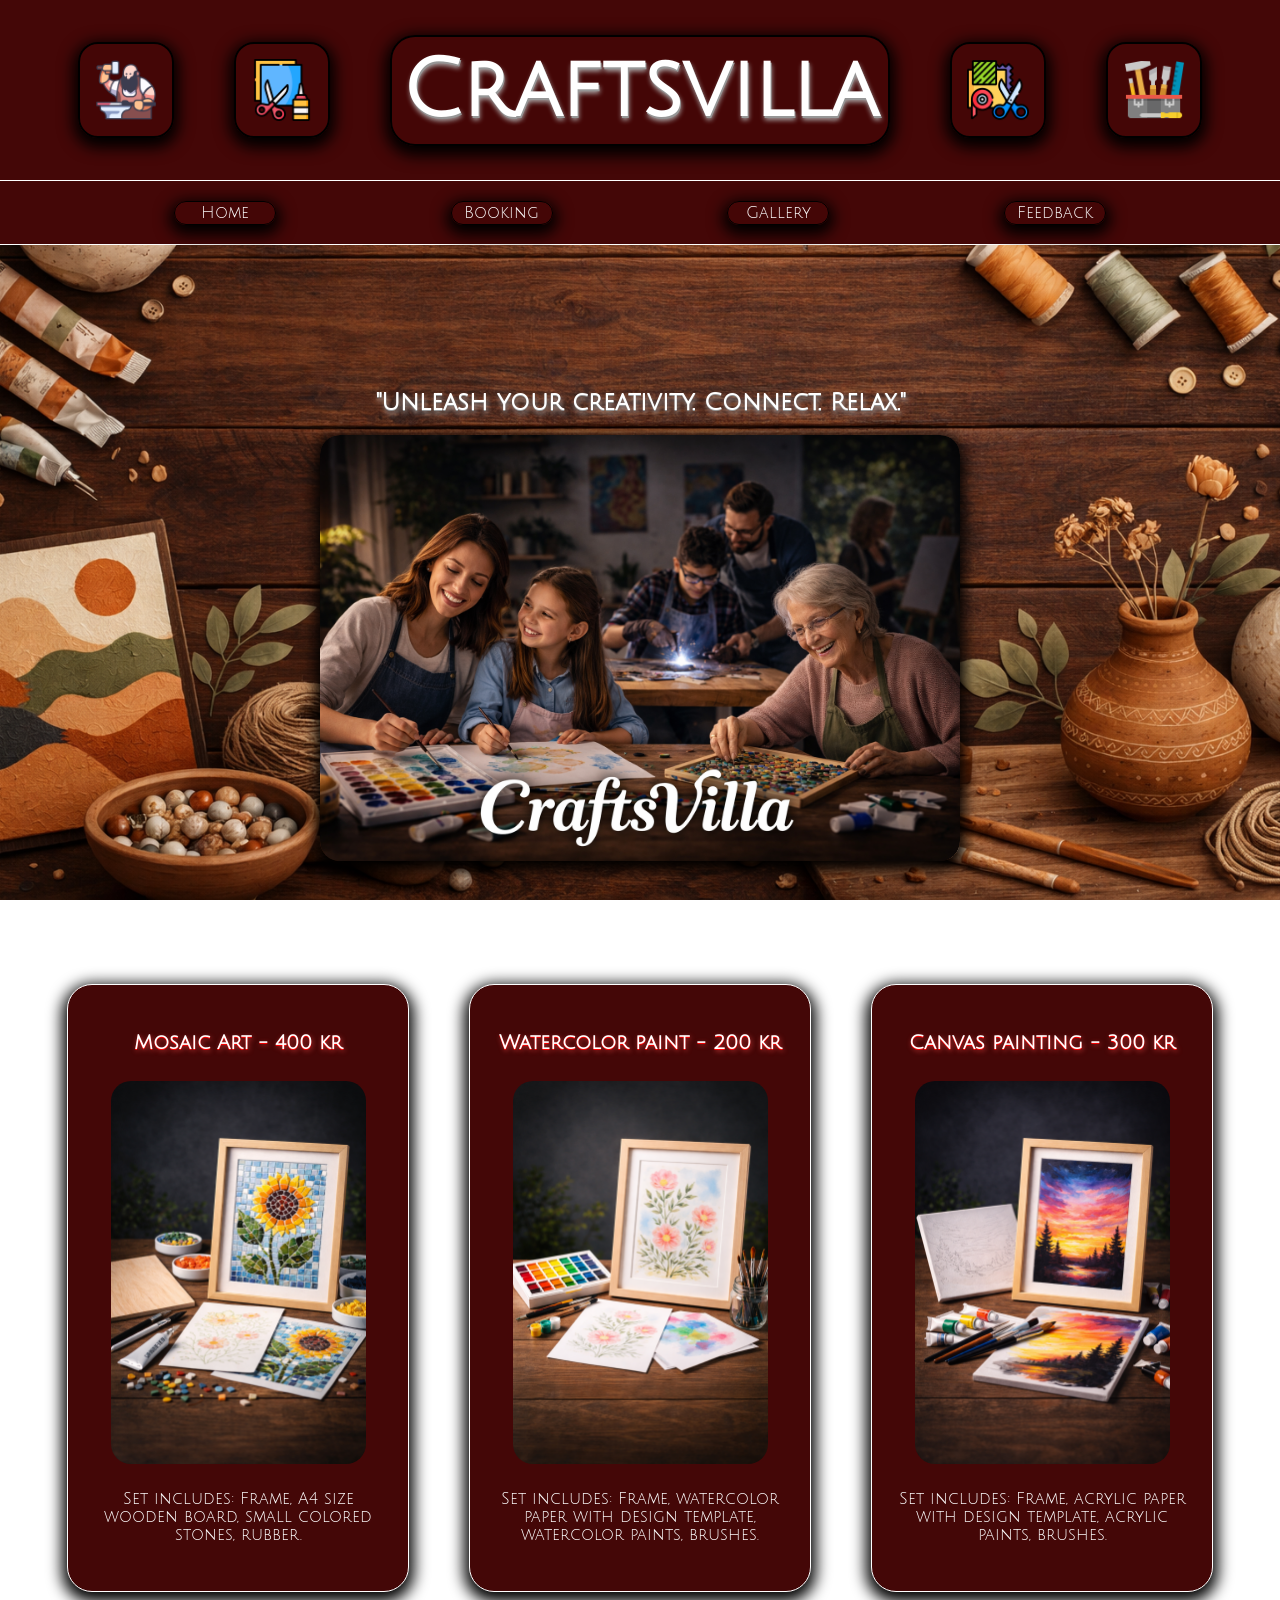
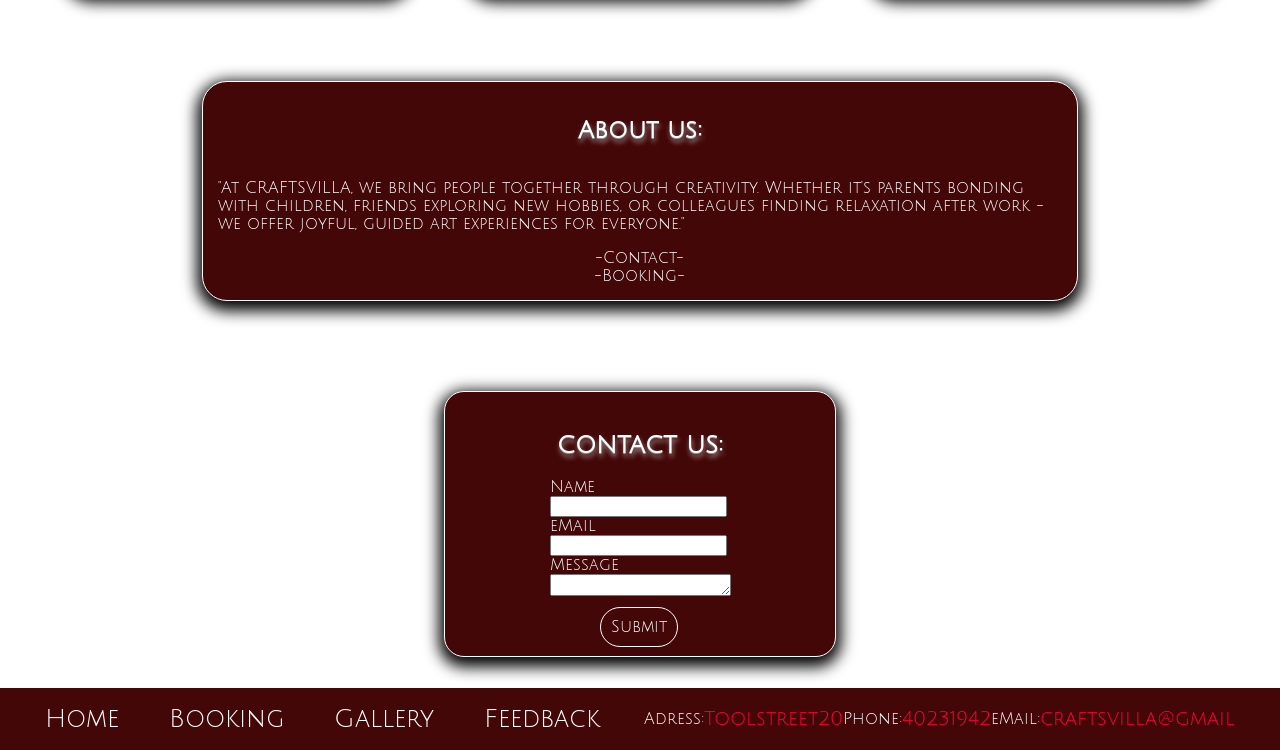
==== index.html @ a6f53b28 "first commit" ====
<!DOCTYPE html>
<html lang="en">
<head>
    <meta charset="UTF-8">
    <meta name="viewport" content="width=device-width, initial-scale=1.0">
    <link rel="stylesheet" href="style.css">
    <title>Craftsvilla</title>
</head>
<body>
<!-- Header section start -->
<header class="header-section">
    <div class="navbar">
        <img src="images/logoicons/blacksmith.png" alt="blacksmith & anvil">
        <img src="images/logoicons/paper-crafts.png" alt="scissor & paper">
        <h1 id="logo-text">Craftsvilla</h1>
        <img src="images/logoicons/handcraft.png" alt="scissor & tools">
        <img src="images/logoicons/tool-box.png" alt="toolbox">
    </div>
    <div class="navbar-2">
        <a id="home-btn" href="index.html">Home</a>
        <a id="booking-btn" href="booking.html">Booking</a>
        <a id="gallery-btn" href="gallery.html">Gallery</a>
        <a id="feedback-btn" href="feedback.html">Feedback</a>
    </div>
</header>
<!-- Header section end -->

<!-- Hero section start -->
<section class="hero-section">
    <div class="hero-box">
        <h2>"Unleash your creativity. Connect. Relax."</h2>
        <img src="images/heroimg-darker.png" alt="heroimg">
    </div>
</section>
<!-- Hero section end -->

<!-- Main section start -->
<section class="main-section">
    <div id="main-box1">
        <h2 id="main-box1-title">Mosaic Art - 400 kr</h2>
        <img src="images/annonse/mosaik.png" alt="collection of art">
        <p>Set includes: Frame, A4 size wooden board, small colored stones, rubber.</p>
    </div>
    <div id="main-box2">
        <h2 id="main-box2-title">Watercolor paint - 200 kr</h2>
        <img src="images/annonse/akrylmaling.png" alt="collection of art">
        <p>Set includes: Frame, watercolor paper with design template, watercolor paints, brushes.</p>
    </div>
    <div id="main-box3">
        <h2 id="main-box3-title">Canvas painting - 300 kr</h2>
        <img src="images/annonse/lærætt.png" alt="collection of art">
        <p>Set includes: Frame, acrylic paper with design template, acrylic paints, brushes.</p>
    </div>
</section>
<!-- Main section end -->
<!-- About section start -->
<section class="about-section">
    <div class="about-box">
        <h2>About us:</h2>
        <p>"At CRAFTSVILLA, we bring people together through creativity. Whether it's parents bonding with children, friends exploring new hobbies, or colleagues finding relaxation after work - we offer joyful, guided art experiences for everyone."</p>
        <a href="feedback.html">-Contact-</a>
        <a href="booking.html">-Booking-</a>
    </div>
</section>
<!-- About section end -->
<!-- Contact Section start -->
<section class="contact-section">
    <div class="contact-box">
        <h2>CONTACT US:</h2>
        <form class="contact-form" action="#">
            <label for="fname">Name</label>
            <br>
                <input type="text" id="fname" name="fname"><br>
            <label for="e-mail">eMail</label>
            <br>
                <input type="email" name="e-mail" id="e-mail"><br>
            <label for="message">Message</label>
            <br>
                <textarea></textarea><br>
            <br>
            <a href="#">Submit</a>
        </form>
    </div>
</section>
<!-- Contact section end -->
<!-- Footer section start-->
<footer class="footer-section">
    <div class="footer-btn-box">
        <a href="index.html">Home</a>
        <a href="booking.html">Booking</a>
        <!-- <a href="#about-section">About-us</a> -->
        <!-- <a href="feedback.html">Contact</a> -->
        <a href="gallery.html">Gallery</a>
        <a href="feedback.html">Feedback</a>
    </div>
    <div class="footer-textbox">
        <p>Adress:</p>
            <p class="footer-txt2">Toolstreet20</p>
        <p>Phone:</p>
            <p class="footer-txt2">40231942</p>
        <p>eMail:</p>
            <p class="footer-txt2">craftsvilla@gmail</p>
    </div>
</footer>
<!-- Footer section end -->
</body>
</html>
---- style.css ----
@import url('https://fonts.googleapis.com/css2?family=Julius+Sans+One&display=swap');

html{
    width: 100%;
}
body{
    display: flex;
    flex-direction: column;
    justify-content: space-evenly;
    align-items: center;
    font-size: 16px;
    width: 100%;
    height: 100vh;
    margin: 0px;
    padding: 0px;
    /* background-image: url(images/backgrounds/flat-lay-copy-space-paint.jpg); */
    background-image: url(images/backgrounds/walnut-background.png);
    background-attachment: fixed;
    background-size: cover;
    background-position: center;
    background-repeat: no-repeat;
    font-family: Julius Sans One;
}
img{
    width: 15vw;
    border-radius: 20px;
}
h1{
    text-shadow: 1px 2px 0 #969696, 1px 4px 5px #aba8a8;
    color: white;
}
h2{
    color: white;
    font-family: Julius Sans One;
    text-shadow: 0px 1px 0 #969696, 1px 4px 5px #aba8a8;

}
/* HEADER START */
.header-section{
    width: 100%;
    display: flex;
    flex-direction: column;
    justify-content: space-evenly;
    align-items: center;
}
.navbar{
    display: flex;
    background-color: #440707;
    /* background-image: url(images/backgrounds/flat-lay-copy-space-paint-flipped.jpg); */
    /* background-image: url(images/backgrounds/walnut-background.png); */
    background-position: center;
    background-size: cover;
    width: 100%;
    height: 20vh;
    justify-content: center;
    align-items: center;
    gap: 60px;
    border-bottom: #ffffff 1px solid;
    margin: auto;
    padding: auto;
}
#logo-text{
    color: rgb(255, 255, 255);
    font-size: 80px;
    box-shadow: 0px 5px 15px 5px #000000;
    border-radius: 25px;
    border: 2px solid black;
    /* border-top: none; */
    padding: 10px;
    background-color: #440707b4;
}
.navbar img{
    aspect-ratio: 1;
    background-color: #440707b4;
    width: 62px;
    padding: 15px;
    border-radius: 20px;
    box-shadow: 0px 5px 15px 5px #000000;
    border: solid black 2px;

}
.navbar-2{
    background-color: #440707;
    width: 100%;
    height: 7vh;
    display: flex;
    justify-content: space-evenly;
    align-items: center;
    border-bottom: #ffffff solid 1px;
}
#home-btn, #booking-btn, #gallery-btn, #feedback-btn{
    text-decoration: none;
    background-color: #440707b4;
    border: #000000 solid 1px;
    border-radius: 45px;
    box-shadow: 0px 5px 15px 5px #000000;
    font-family: Julius Sans One;
    color: white;
    height: 22px;
    width: 100px;
    display: flex;
    justify-content: center;
    align-items: center;

}
#home-btn:hover, #booking-btn:hover, #gallery-btn:hover, #feedback-btn:hover{
    box-shadow: 0px 5px 15px 5px #ffffff66;
    background-color: #880808d3;
    border: #ffffff 1px solid;

}
/* HEADER END */
/* HERO START */
.hero-section{
    width: 100%;
    display: flex;
    justify-content: center;
    align-items: center;
    margin-bottom: 100px;
    margin-top: 100px;
}
.hero-box{
    width: 50%;
    height: 25rem;
    display: flex;
    flex-direction: column;
    justify-content: center;
    align-items: center;
    padding: 20px;
    margin: 50px;
}
.hero-section img{
    width: 100%;
    box-shadow: 0px 5px 15px 5px #000000;

}

/* HERO END */
/* MAIN SECTION START */
.main-section{
    display: flex;
    justify-content: center;
    align-items: center;
    gap: 60px;
    margin-top: 20px;
    width: 100%;
    margin-bottom: 100px;
}
#main-box1, #main-box2, #main-box3{
    /* box-shadow: 0px 5px 15px 10px #000000; */
    display: flex;
    flex-wrap: nowrap;
    text-align: center;
    flex-direction: column;
    justify-content: space-evenly;
    align-items: center;
    background-color: #440707;
    border: #ffffff 1px solid;
    border-radius: 25px;
    width: 300px;
    height: 100%;
    box-shadow: 0px 5px 15px 5px #000000;
    color: white;
    padding: 20px;
}
#main-box1-title, #main-box2-title, #main-box3-title{
    font-size: 20px;
    text-shadow: 0px 1px 0 #ff0000, 1px 2px 5px #d03a3a;

}
#main-box1:hover, #main-box2:hover, #main-box3:hover{
    box-shadow: 0px 5px 15px 5px #848484;
#main-box1-title, #main-box2-title, #main-box3-title{
    color:#ffffff;
    text-shadow: 0px 1px 0 #ff0000, 1px 8px 5px #d03a3a;

}
}
.main-section img{
    /* box-shadow: 0px 5px 15px 5px #000000; */
    width: 85%;
}
.about-section{
    display: flex;
    justify-content: space-evenly;
    align-items: center;
    gap: 50px;
    margin-top: 20px;
    width: 100%;
    height: 200px;
    margin-bottom: 100px;
}
.about-box{
    display: flex;
    flex-direction: column;
    justify-content: center;
    align-items: center;
    width: 66%;
    border: #ffffff solid 1px;
    background-color: #440707;
    border-radius: 25px;
    padding: 15px;
    box-shadow: 0px 5px 15px 5px #000000;

}
.about-section p{
    color: white;
}
.about-section a{
    text-decoration: none;
    color: white;
}
.about-section a:hover{
    color: red;
    border-radius: 25px;
    text-shadow: 0px 1px 0 #969696, 1px 4px 5px #aba8a8;
}
/* CONTACT SECTION START */
.contact-section{
    display: flex;
    justify-content: center;
    align-items: center;
    height: auto;

}
.contact-box{
    display: flex;
    flex-direction: column;
    justify-content: space-evenly;
    align-items: center;
    width: 350px;
    height: auto;
    background-color: #440707;
    border-radius: 20px;
    margin-bottom: 30px;
    color: white;
    padding: 20px;
    border: white solid 1px;
    box-shadow: 0px 5px 15px 5px #000000;
}
.contact-form #message{
    max-width: fit-content;
    max-height: fit-content;
    height:auto;
}
.contact-form textarea{
    max-width: max-content;
    max-height: fit-content;
    height: 16px;

}
.contact-form a{
    text-decoration: none;
    color: white;
    border: white 1px solid;
    border-radius: 20px;
    padding: 10px;
    margin-left: 50px;
}
.contact-form a:hover{
    background-color: #440707e5;
    color: #ffffff;
    text-shadow: 0px 1px 0 #969696, 1px 4px 5px #aba8a8;

}
/* CONTACT SECTION END */
/* FOOTER SECTION START */
.footer-section{
    width: 100%;
    display: flex;
    justify-content: space-evenly;
    align-items: center;
    background-color: #440707;
    border-top: white 1px solid;
}
.footer-btn-box{
    display: flex;
    justify-content: space-evenly;
    align-items: center;
    gap: 50px;
    height: 50px;
}
.footer-section a{
    font-size: 25px;
    text-decoration: none;
    color: white;
}
.footer-section a:hover{
    color: red;
    border-radius: 25px;
    text-shadow: 0px 1px 0 #969696, 1px 4px 5px #aba8a8;
}
.footer-textbox{
    display: flex;
    flex-direction: row;
    align-items: center;
    color: white;
    text-align: center;
}
.footer-txt2{
    color: rgb(255, 0, 60);
    font-size: 20px;
}
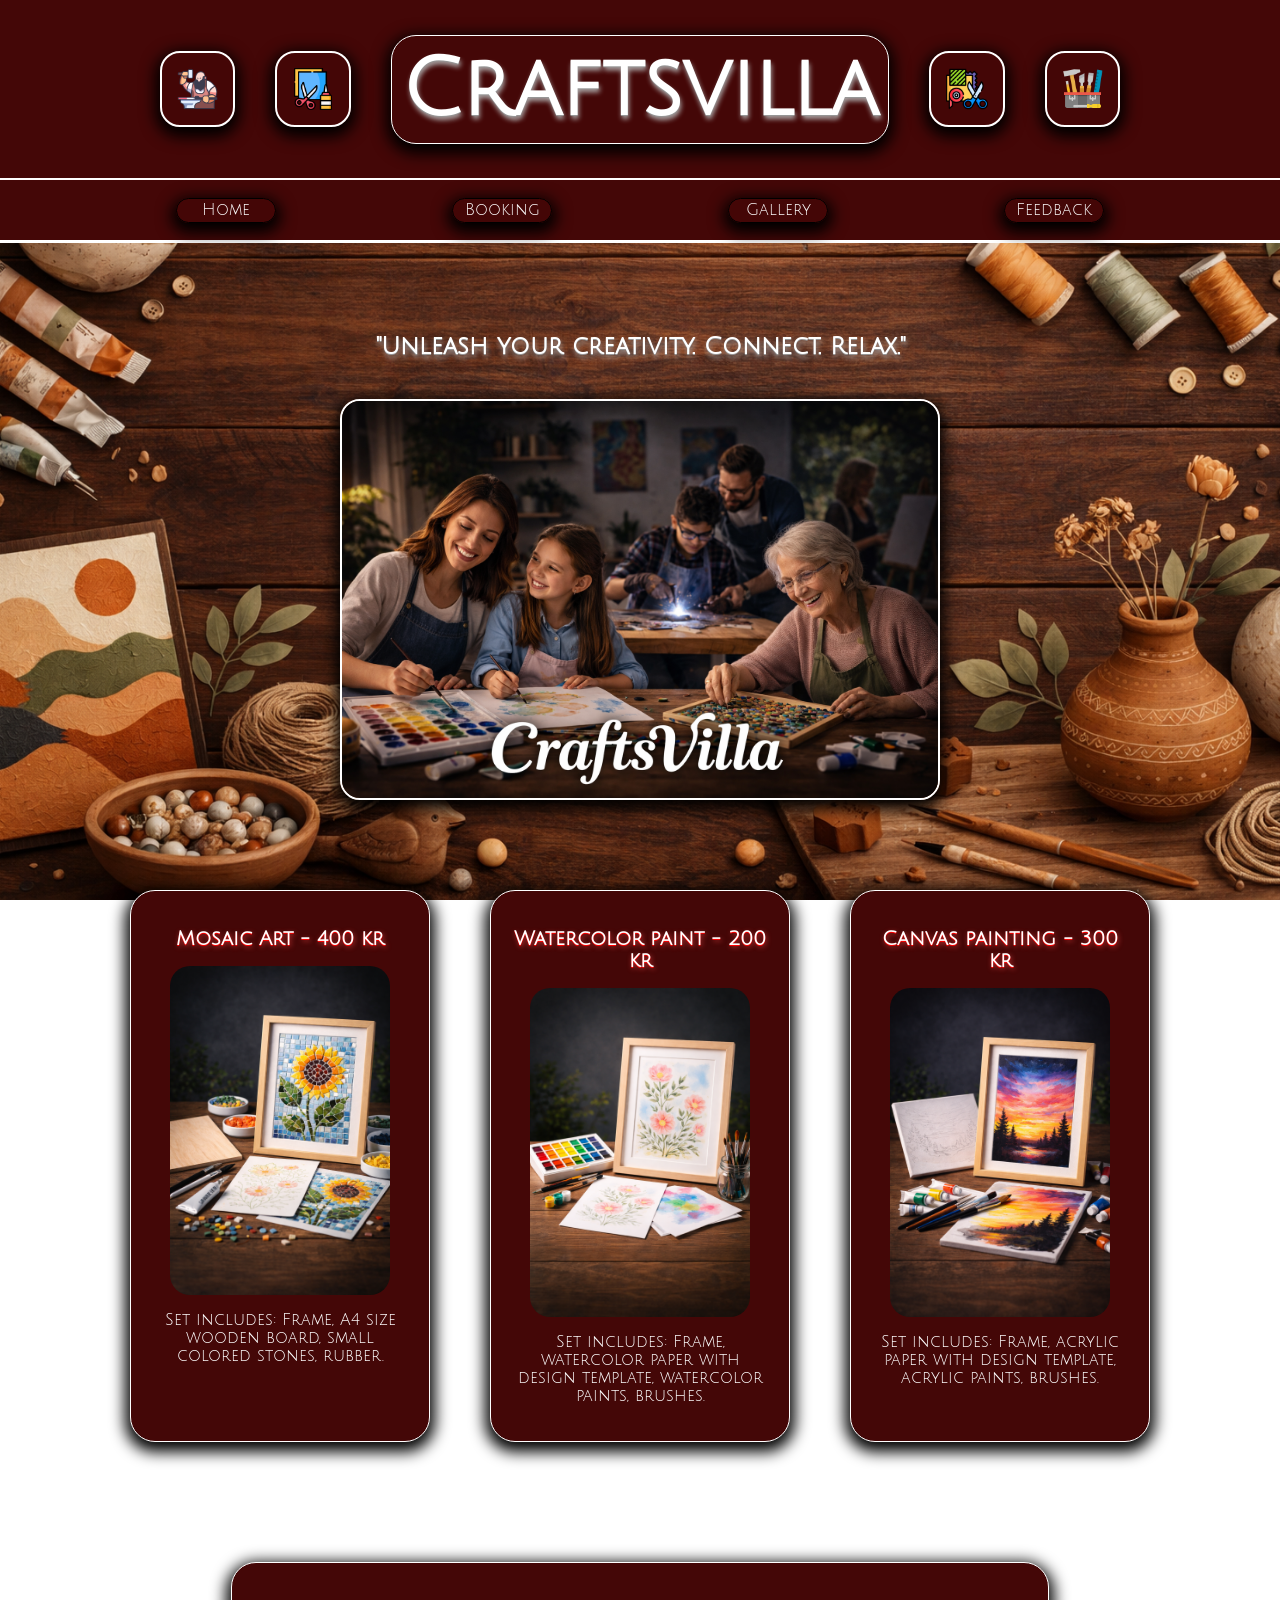
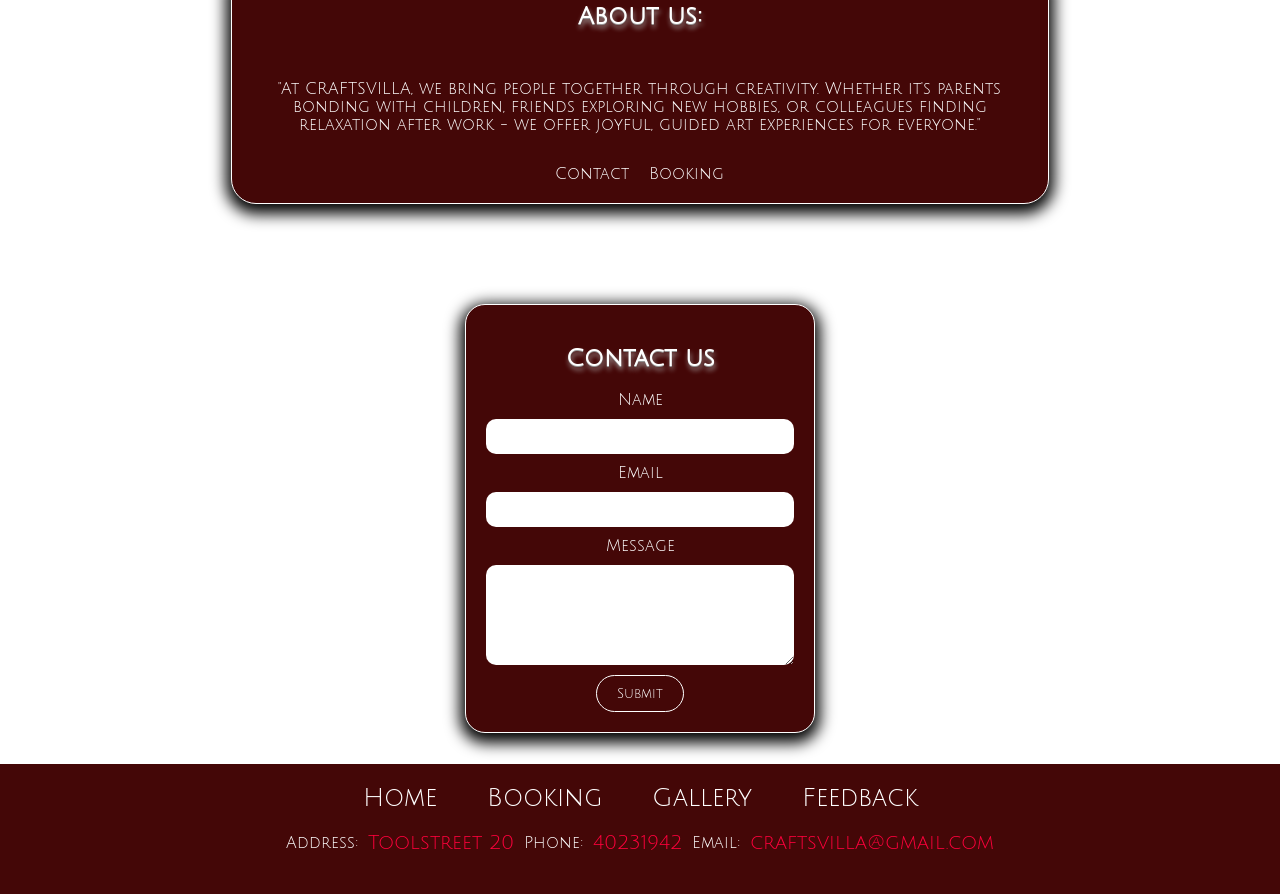
==== commit b01cf937: "Code cleanup + fixes" ====
--- a/index.html
+++ b/index.html
@@ -8,100 +8,106 @@
 </head>
 <body>
 <!-- Header section start -->
-<header class="header-section">
-    <div class="navbar">
-        <img src="images/logoicons/blacksmith.png" alt="blacksmith & anvil">
-        <img src="images/logoicons/paper-crafts.png" alt="scissor & paper">
-        <h1 id="logo-text">Craftsvilla</h1>
-        <img src="images/logoicons/handcraft.png" alt="scissor & tools">
-        <img src="images/logoicons/tool-box.png" alt="toolbox">
-    </div>
-    <div class="navbar-2">
-        <a id="home-btn" href="index.html">Home</a>
-        <a id="booking-btn" href="booking.html">Booking</a>
-        <a id="gallery-btn" href="gallery.html">Gallery</a>
-        <a id="feedback-btn" href="feedback.html">Feedback</a>
-    </div>
-</header>
+    <header class="header-section">
+        <nav class="navbar">
+            <img src="images/logoicons/blacksmith.png" alt="blacksmith & anvil">
+            <img src="images/logoicons/paper-crafts.png" alt="scissor & paper">
+            <h1 class="logo-text">Craftsvilla</h1>
+            <img src="images/logoicons/handcraft.png" alt="scissor & tools">
+            <img src="images/logoicons/tool-box.png" alt="toolbox">
+        </nav>
+
+        <div class="navbar-2">
+            <a href="index.html">Home</a>
+            <a href="booking.html">Booking</a>
+            <a href="gallery.html">Gallery</a>
+            <a href="feedback.html">Feedback</a>
+        </div>
+    </header>
 <!-- Header section end -->
 
 <!-- Hero section start -->
-<section class="hero-section">
-    <div class="hero-box">
-        <h2>"Unleash your creativity. Connect. Relax."</h2>
-        <img src="images/heroimg-darker.png" alt="heroimg">
-    </div>
-</section>
+    <section class="hero-section">
+        <div class="hero-box">
+            <h2>"Unleash your creativity. Connect. Relax."</h2>
+            <img src="images/heroimg-darker.png" alt="craftsvilla hero image">
+        </div>
+    </section>
 <!-- Hero section end -->
 
 <!-- Main section start -->
-<section class="main-section">
-    <div id="main-box1">
-        <h2 id="main-box1-title">Mosaic Art - 400 kr</h2>
-        <img src="images/annonse/mosaik.png" alt="collection of art">
-        <p>Set includes: Frame, A4 size wooden board, small colored stones, rubber.</p>
-    </div>
-    <div id="main-box2">
-        <h2 id="main-box2-title">Watercolor paint - 200 kr</h2>
-        <img src="images/annonse/akrylmaling.png" alt="collection of art">
-        <p>Set includes: Frame, watercolor paper with design template, watercolor paints, brushes.</p>
-    </div>
-    <div id="main-box3">
-        <h2 id="main-box3-title">Canvas painting - 300 kr</h2>
-        <img src="images/annonse/lærætt.png" alt="collection of art">
-        <p>Set includes: Frame, acrylic paper with design template, acrylic paints, brushes.</p>
-    </div>
-</section>
+    <main class="main-section">
+        <div class="product-box">
+            <h2 class="product-title">Mosaic Art - 400 kr</h2>
+            <img src="images/annonse/mosaik.png" alt="mosaic art set">
+            <p>Set includes: Frame, A4 size wooden board, small colored stones, rubber.</p>
+        </div>
+
+        <div class="product-box">
+            <h2 class="product-title">Watercolor paint - 200 kr</h2>
+            <img src="images/annonse/akrylmaling.png" alt="watercolor paint set">
+            <p>Set includes: Frame, watercolor paper with design template, watercolor paints, brushes.</p>
+        </div>
+
+        <div class="product-box">
+            <h2 class="product-title">Canvas painting - 300 kr</h2>
+            <img src="images/annonse/lærætt.png" alt="canvas painting set">
+            <p>Set includes: Frame, acrylic paper with design template, acrylic paints, brushes.</p>
+        </div>
+    </main>
 <!-- Main section end -->
+
 <!-- About section start -->
-<section class="about-section">
-    <div class="about-box">
-        <h2>About us:</h2>
-        <p>"At CRAFTSVILLA, we bring people together through creativity. Whether it's parents bonding with children, friends exploring new hobbies, or colleagues finding relaxation after work - we offer joyful, guided art experiences for everyone."</p>
-        <a href="feedback.html">-Contact-</a>
-        <a href="booking.html">-Booking-</a>
-    </div>
-</section>
+    <section class="about-section">
+        <div class="about-box">
+            <h2>About us:</h2>
+            <p>"At CRAFTSVILLA, we bring people together through creativity. Whether it's parents bonding with children, friends exploring new hobbies, or colleagues finding relaxation after work - we offer joyful, guided art experiences for everyone."</p>
+            <div class="about-links">
+                <a href="feedback.html">Contact</a>
+                <a href="booking.html">Booking</a>
+            </div>
+        </div>
+    </section>
 <!-- About section end -->
+
 <!-- Contact Section start -->
-<section class="contact-section">
-    <div class="contact-box">
-        <h2>CONTACT US:</h2>
-        <form class="contact-form" action="#">
-            <label for="fname">Name</label>
-            <br>
-                <input type="text" id="fname" name="fname"><br>
-            <label for="e-mail">eMail</label>
-            <br>
-                <input type="email" name="e-mail" id="e-mail"><br>
-            <label for="message">Message</label>
-            <br>
-                <textarea></textarea><br>
-            <br>
-            <a href="#">Submit</a>
-        </form>
-    </div>
-</section>
+    <section class="contact-section">
+        <div class="contact-box">
+            <h2>Contact us</h2>
+            <form class="contact-form" action="#">
+                <label for="fname">Name</label>
+                <input type="text" id="fname" name="fname">
+
+                <label for="e-mail">Email</label>
+                <input type="email" id="e-mail" name="e-mail">
+
+                <label for="message">Message</label>
+                <textarea id="message" name="message"></textarea>
+
+                <button type="submit">Submit</button>
+            </form>
+        </div>
+    </section>
 <!-- Contact section end -->
+
 <!-- Footer section start-->
-<footer class="footer-section">
-    <div class="footer-btn-box">
-        <a href="index.html">Home</a>
-        <a href="booking.html">Booking</a>
-        <!-- <a href="#about-section">About-us</a> -->
-        <!-- <a href="feedback.html">Contact</a> -->
-        <a href="gallery.html">Gallery</a>
-        <a href="feedback.html">Feedback</a>
-    </div>
-    <div class="footer-textbox">
-        <p>Adress:</p>
-            <p class="footer-txt2">Toolstreet20</p>
-        <p>Phone:</p>
+    <footer class="footer-section">
+        <div class="footer-btn-box">
+            <a href="index.html">Home</a>
+            <a href="booking.html">Booking</a>
+            <a href="gallery.html">Gallery</a>
+            <a href="feedback.html">Feedback</a>
+        </div>
+
+        <div class="footer-textbox">
+            <p>Address:</p>
+            <p class="footer-txt2">Toolstreet 20</p>
+            <p>Phone:</p>
             <p class="footer-txt2">40231942</p>
-        <p>eMail:</p>
-            <p class="footer-txt2">craftsvilla@gmail</p>
-    </div>
-</footer>
+            <p>Email:</p>
+            <p class="footer-txt2">craftsvilla@gmail.com</p>
+        </div>
+    </footer>
 <!-- Footer section end -->
 </body>
 </html>
--- a/style.css
+++ b/style.css
@@ -1,303 +1,323 @@
 @import url('https://fonts.googleapis.com/css2?family=Julius+Sans+One&display=swap');
 
-html{
-    width: 100%;
-}
+*{
+    box-sizing: border-box;
+}
+
+html, 
 body{
-    display: flex;
-    flex-direction: column;
-    justify-content: space-evenly;
+    width: 100%;
+    margin: 0;
+    padding: 0;
+}
+
+body{
+    min-height: 100vh;
+    display: flex;
+    flex-direction: column;
     align-items: center;
     font-size: 16px;
-    width: 100%;
-    height: 100vh;
-    margin: 0px;
-    padding: 0px;
-    /* background-image: url(images/backgrounds/flat-lay-copy-space-paint.jpg); */
+    font-family: "Julius Sans One", sans-serif;
     background-image: url(images/backgrounds/walnut-background.png);
     background-attachment: fixed;
     background-size: cover;
     background-position: center;
     background-repeat: no-repeat;
-    font-family: Julius Sans One;
-}
+}
+
 img{
-    width: 15vw;
+    max-width: 100%;
     border-radius: 20px;
 }
-h1{
-    text-shadow: 1px 2px 0 #969696, 1px 4px 5px #aba8a8;
-    color: white;
-}
+/* Text properties */
+h1, 
 h2{
     color: white;
-    font-family: Julius Sans One;
-    text-shadow: 0px 1px 0 #969696, 1px 4px 5px #aba8a8;
-
-}
-/* HEADER START */
+    text-shadow: 0 1px 0 #969696, 1px 4px 5px #aba8a8;
+}
+
+p, 
+label{
+    color: white;
+}
+
+/* Header-section-start */
 .header-section{
     width: 100%;
     display: flex;
     flex-direction: column;
+    align-items: center;
+}
+
+.navbar{
+    width: 100%;
+    height: 20vh;
+    display: flex;
+    justify-content: center;
+    align-items: center;
+    gap: 40px;
+    background-color: #440707;
+    border-bottom: 2px solid rgb(255, 255, 255);
+    padding: 10px;
+}
+
+.logo-text{
+    font-size: 80px;
+    color: white;
+    background-color: #440707;
+    border: 1px solid rgb(255, 255, 255);
+    border-radius: 25px;
+    box-shadow: 0 5px 15px 5px #000000;
+    padding: 10px;
+}
+
+.navbar img{
+    width: 6%;
+    aspect-ratio: 1;
+    padding: 15px;
+    background-color: #440707b4;
+    border: 2px solid rgb(255, 255, 255);
+    box-shadow: 0px 5px 15px 5px #000000;
+}
+
+.navbar-2{
+    width: 100%;
+    min-height: 7vh;
+    display: flex;
     justify-content: space-evenly;
     align-items: center;
-}
-.navbar{
-    display: flex;
-    background-color: #440707;
-    /* background-image: url(images/backgrounds/flat-lay-copy-space-paint-flipped.jpg); */
-    /* background-image: url(images/backgrounds/walnut-background.png); */
-    background-position: center;
-    background-size: cover;
-    width: 100%;
-    height: 20vh;
-    justify-content: center;
-    align-items: center;
+    background-color: #440707;
+    border-bottom: 3px solid rgb(255, 255, 255);
+}
+
+.navbar-2 a {
+    width: 100px;
+    height: 25px;
+    display: flex;
+    justify-content: center;
+    align-items: center;
+    text-decoration: none;
+    color: white;
+    background-color: #440707b4;
+    border: 1px solid black;
+    border-radius: 45px;
+    box-shadow: 0 5px 15px 5px #000000;
+}
+
+.navbar-2 a:hover {
+    background-color: #880808d3;
+    border: 1px solid white;
+    box-shadow: 0 5px 15px 5px #ffffff66;
+}
+/* Header-section-end */
+
+/* Hero-section-start */
+.hero-section {
+    width: 100%;
+    display: flex;
+    justify-content: center;
+    align-items: center;
+    margin: 50px 0;
+}
+
+.hero-box {
+    width: 50%;
+    display: flex;
+    flex-direction: column;
+    align-items: center;
+    gap: 20px;
+    padding: 20px;
+}
+
+.hero-box img {
+    width: 100%;
+    border: white solid 2px;
+    box-shadow: 0 5px 15px 5px #000000;
+}
+/* Hero-section-end */
+
+/* Main-section-start */
+.main-section {
+    width: 100%;
+    display: flex;
+    justify-content: center;
     gap: 60px;
-    border-bottom: #ffffff 1px solid;
-    margin: auto;
-    padding: auto;
-}
-#logo-text{
-    color: rgb(255, 255, 255);
-    font-size: 80px;
-    box-shadow: 0px 5px 15px 5px #000000;
+    margin: 20px 0 100px;
+    flex-wrap: wrap;
+}
+
+.product-box {
+    width: 300px;
+    display: flex;
+    flex-direction: column;
+    align-items: center;
+    text-align: center;
+    background-color: #440707;
+    color: white;
+    border: 1px solid white;
     border-radius: 25px;
-    border: 2px solid black;
-    /* border-top: none; */
+    box-shadow: 0 5px 15px 5px #000000;
+    padding: 20px;
+}
+
+.product-box img {
+    width: 85%;
+}
+
+.product-title {
+    font-size: 20px;
+    text-shadow: 0 1px 0 #ff0000, 1px 2px 5px #d03a3a;
+}
+
+.product-box:hover {
+    box-shadow: 0 5px 15px 5px #848484;
+}
+
+.product-box:hover 
+.product-title {
+    color: white;
+    text-shadow: 0 1px 0 #ff0000, 1px 8px 5px #d03a3a;
+}
+
+/* About-section-start */
+.about-section {
+    width: 100%;
+    display: flex;
+    justify-content: center;
+    margin: 20px 0 100px;
+    padding: 0 20px;
+}
+
+.about-box {
+    width: 66%;
+    display: flex;
+    flex-direction: column;
+    align-items: center;
+    gap: 15px;
+    background-color: #440707;
+    border: 1px solid white;
+    border-radius: 25px;
+    box-shadow: 0 5px 15px 5px #000000;
+    padding: 20px;
+    text-align: center;
+}
+
+.about-links {
+    display: flex;
+    gap: 20px;
+}
+
+.about-box a {
+    color: white;
+    text-decoration: none;
+}
+
+.about-box a:hover {
+    color: red;
+    text-shadow: 0 1px 0 #969696, 1px 4px 5px #aba8a8;
+}
+/* About-section-end */
+
+/* Contact-section-start */
+.contact-section {
+    width: 100%;
+    display: flex;
+    justify-content: center;
+    margin-bottom: 30px;
+}
+
+.contact-box {
+    width: 350px;
+    display: flex;
+    flex-direction: column;
+    align-items: center;
+    background-color: #440707;
+    color: white;
+    border: 1px solid white;
+    border-radius: 20px;
+    box-shadow: 0 5px 15px 5px #000000;
+    padding: 20px;
+}
+
+.contact-form {
+    width: 100%;
+    display: flex;
+    flex-direction: column;
+    gap: 10px;
+    text-align: center;
+}
+
+.contact-form input,
+.contact-form textarea {
+    width: 100%;
     padding: 10px;
-    background-color: #440707b4;
-}
-.navbar img{
-    aspect-ratio: 1;
-    background-color: #440707b4;
-    width: 62px;
-    padding: 15px;
+    border-radius: 10px;
+    border: none;
+    font-family: inherit;
+}
+
+.contact-form textarea {
+    min-height: 100px;
+    resize: vertical;
+}
+
+.contact-form button {
+    align-self: center;
+    padding: 10px 20px;
+    border: 1px solid white;
     border-radius: 20px;
-    box-shadow: 0px 5px 15px 5px #000000;
-    border: solid black 2px;
-
-}
-.navbar-2{
-    background-color: #440707;
-    width: 100%;
-    height: 7vh;
+    background-color: transparent;
+    color: white;
+    font-family: inherit;
+    cursor: pointer;
+}
+
+.contact-form button:hover {
+    background-color: #440707e5;
+    text-shadow: 0 1px 0 #969696, 1px 4px 5px #aba8a8;
+}
+/* Contact-section-end */
+
+/* Footer-section-start */
+.footer-section {
+    width: 100%;
     display: flex;
     justify-content: space-evenly;
     align-items: center;
-    border-bottom: #ffffff solid 1px;
-}
-#home-btn, #booking-btn, #gallery-btn, #feedback-btn{
+    background-color: #440707;
+    border-top: 1px solid white;
+    padding: 20px;
+    flex-wrap: wrap;
+}
+
+.footer-btn-box {
+    display: flex;
+    gap: 50px;
+    align-items: center;
+}
+
+.footer-section a {
+    font-size: 25px;
+    color: white;
     text-decoration: none;
-    background-color: #440707b4;
-    border: #000000 solid 1px;
-    border-radius: 45px;
-    box-shadow: 0px 5px 15px 5px #000000;
-    font-family: Julius Sans One;
-    color: white;
-    height: 22px;
-    width: 100px;
-    display: flex;
-    justify-content: center;
-    align-items: center;
-
-}
-#home-btn:hover, #booking-btn:hover, #gallery-btn:hover, #feedback-btn:hover{
-    box-shadow: 0px 5px 15px 5px #ffffff66;
-    background-color: #880808d3;
-    border: #ffffff 1px solid;
-
-}
-/* HEADER END */
-/* HERO START */
-.hero-section{
-    width: 100%;
-    display: flex;
-    justify-content: center;
-    align-items: center;
-    margin-bottom: 100px;
-    margin-top: 100px;
-}
-.hero-box{
-    width: 50%;
-    height: 25rem;
-    display: flex;
-    flex-direction: column;
-    justify-content: center;
-    align-items: center;
-    padding: 20px;
-    margin: 50px;
-}
-.hero-section img{
-    width: 100%;
-    box-shadow: 0px 5px 15px 5px #000000;
-
-}
-
-/* HERO END */
-/* MAIN SECTION START */
-.main-section{
-    display: flex;
-    justify-content: center;
-    align-items: center;
-    gap: 60px;
-    margin-top: 20px;
-    width: 100%;
-    margin-bottom: 100px;
-}
-#main-box1, #main-box2, #main-box3{
-    /* box-shadow: 0px 5px 15px 10px #000000; */
-    display: flex;
-    flex-wrap: nowrap;
+}
+
+.footer-section a:hover {
+    color: red;
+    text-shadow: 0 1px 0 #969696, 1px 4px 5px #aba8a8;
+}
+
+.footer-textbox {
+    display: flex;
+    flex-wrap: wrap;
+    gap: 10px;
+    align-items: center;
+    color: white;
     text-align: center;
-    flex-direction: column;
-    justify-content: space-evenly;
-    align-items: center;
-    background-color: #440707;
-    border: #ffffff 1px solid;
-    border-radius: 25px;
-    width: 300px;
-    height: 100%;
-    box-shadow: 0px 5px 15px 5px #000000;
-    color: white;
-    padding: 20px;
-}
-#main-box1-title, #main-box2-title, #main-box3-title{
-    font-size: 20px;
-    text-shadow: 0px 1px 0 #ff0000, 1px 2px 5px #d03a3a;
-
-}
-#main-box1:hover, #main-box2:hover, #main-box3:hover{
-    box-shadow: 0px 5px 15px 5px #848484;
-#main-box1-title, #main-box2-title, #main-box3-title{
-    color:#ffffff;
-    text-shadow: 0px 1px 0 #ff0000, 1px 8px 5px #d03a3a;
-
-}
-}
-.main-section img{
-    /* box-shadow: 0px 5px 15px 5px #000000; */
-    width: 85%;
-}
-.about-section{
-    display: flex;
-    justify-content: space-evenly;
-    align-items: center;
-    gap: 50px;
-    margin-top: 20px;
-    width: 100%;
-    height: 200px;
-    margin-bottom: 100px;
-}
-.about-box{
-    display: flex;
-    flex-direction: column;
-    justify-content: center;
-    align-items: center;
-    width: 66%;
-    border: #ffffff solid 1px;
-    background-color: #440707;
-    border-radius: 25px;
-    padding: 15px;
-    box-shadow: 0px 5px 15px 5px #000000;
-
-}
-.about-section p{
-    color: white;
-}
-.about-section a{
-    text-decoration: none;
-    color: white;
-}
-.about-section a:hover{
-    color: red;
-    border-radius: 25px;
-    text-shadow: 0px 1px 0 #969696, 1px 4px 5px #aba8a8;
-}
-/* CONTACT SECTION START */
-.contact-section{
-    display: flex;
-    justify-content: center;
-    align-items: center;
-    height: auto;
-
-}
-.contact-box{
-    display: flex;
-    flex-direction: column;
-    justify-content: space-evenly;
-    align-items: center;
-    width: 350px;
-    height: auto;
-    background-color: #440707;
-    border-radius: 20px;
-    margin-bottom: 30px;
-    color: white;
-    padding: 20px;
-    border: white solid 1px;
-    box-shadow: 0px 5px 15px 5px #000000;
-}
-.contact-form #message{
-    max-width: fit-content;
-    max-height: fit-content;
-    height:auto;
-}
-.contact-form textarea{
-    max-width: max-content;
-    max-height: fit-content;
-    height: 16px;
-
-}
-.contact-form a{
-    text-decoration: none;
-    color: white;
-    border: white 1px solid;
-    border-radius: 20px;
-    padding: 10px;
-    margin-left: 50px;
-}
-.contact-form a:hover{
-    background-color: #440707e5;
-    color: #ffffff;
-    text-shadow: 0px 1px 0 #969696, 1px 4px 5px #aba8a8;
-
-}
-/* CONTACT SECTION END */
-/* FOOTER SECTION START */
-.footer-section{
-    width: 100%;
-    display: flex;
-    justify-content: space-evenly;
-    align-items: center;
-    background-color: #440707;
-    border-top: white 1px solid;
-}
-.footer-btn-box{
-    display: flex;
-    justify-content: space-evenly;
-    align-items: center;
-    gap: 50px;
-    height: 50px;
-}
-.footer-section a{
-    font-size: 25px;
-    text-decoration: none;
-    color: white;
-}
-.footer-section a:hover{
-    color: red;
-    border-radius: 25px;
-    text-shadow: 0px 1px 0 #969696, 1px 4px 5px #aba8a8;
-}
-.footer-textbox{
-    display: flex;
-    flex-direction: row;
-    align-items: center;
-    color: white;
-    text-align: center;
-}
-.footer-txt2{
+}
+
+.footer-txt2 {
     color: rgb(255, 0, 60);
     font-size: 20px;
-}+}
+/* Footer-section-end */
